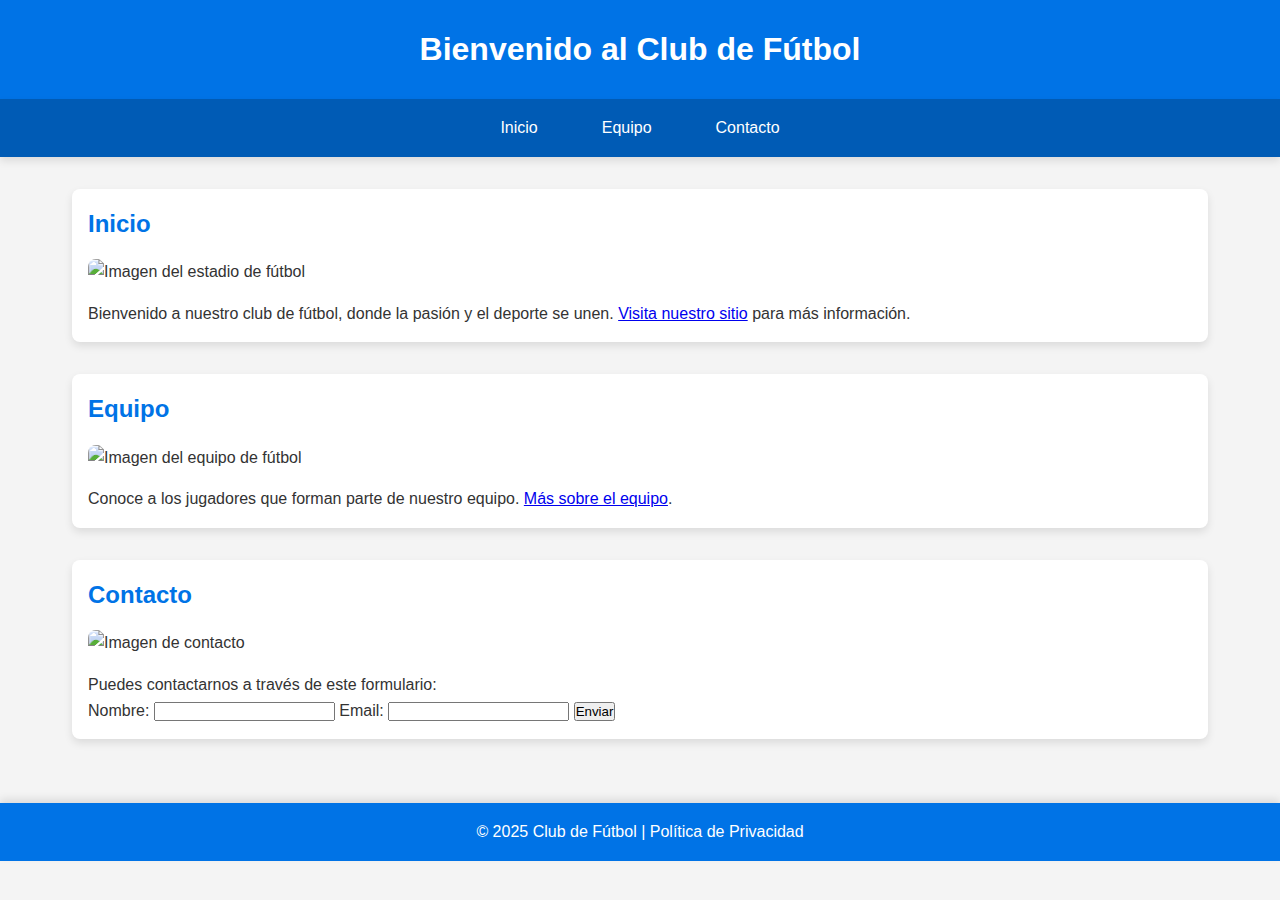
==== index.html @ ec81f2e8 "Add files via upload" ====
<!DOCTYPE html>
<html lang="es">
<head>
    <meta charset="UTF-8">
    <meta name="viewport" content="width=device-width, initial-scale=1.0">
    <title>Club de Fútbol</title>
    <style>
        * {
            margin: 0;
            padding: 0;
            box-sizing: border-box;
        }

        body {
            font-family: 'Arial', sans-serif;
            line-height: 1.6;
            background-color: #f4f4f4;
            color: #333;
        }

        header {
            background: #0073e6;
            color: #fff;
            padding: 1.5rem 0;
            text-align: center;
            box-shadow: 0 4px 8px rgba(0, 0, 0, 0.1);
        }

        nav ul {
            list-style: none;
            background: #005bb5;
            padding: 1rem 0;
            display: flex;
            justify-content: center;
            box-shadow: 0 4px 8px rgba(0, 0, 0, 0.1);
        }

        nav ul li {
            margin: 0 1rem;
        }

        nav ul li a {
            color: #fff;
            text-decoration: none;
            padding: 0.5rem 1rem;
            border-radius: 4px;
        }

        nav ul li a:hover {
            background: #004494;
        }

        main {
            padding: 2rem;
            max-width: 1200px;
            margin: 0 auto;
        }

        section {
            margin-bottom: 2rem;
            padding: 1rem;
            background: #fff;
            border-radius: 8px;
            box-shadow: 0 4px 8px rgba(0, 0, 0, 0.1);
        }

        section img {
            max-width: 100%;
            height: auto;
            border-radius: 8px;
            margin-bottom: 1rem;
        }

        section h2 {
            margin-bottom: 1rem;
            color: #0073e6;
        }

        footer {
            text-align: center;
            padding: 1rem 0;
            background: #0073e6;
            color: #fff;
            box-shadow: 0 -4px 8px rgba(0, 0, 0, 0.1);
        }

        footer a {
            color: #fff;
            text-decoration: none;
        }

        footer a:hover {
            text-decoration: underline;
        }
    </style>
</head>
<body>
    <header>
        <h1>Bienvenido al Club de Fútbol</h1>
    </header>
    <nav>
        <ul>
            <li><a href="#inicio">Inicio</a></li>
            <li><a href="#equipo">Equipo</a></li>
            <li><a href="#contacto">Contacto</a></li>
        </ul>
    </nav>
    <main>
        <section id="inicio">
            <h2>Inicio</h2>
            <img src="https://imagenes.heraldo.es/files/image_1920_1080/uploads/imagenes/2023/02/14/balon-de-futbol-archivo.jpeg" alt="Imagen del estadio de fútbol">
            <p>Bienvenido a nuestro club de fútbol, donde la pasión y el deporte se unen. <a href="https://www.ejemplo.com">Visita nuestro sitio</a> para más información.</p>
        </section>
        <section id="equipo">
            <h2>Equipo</h2>
            <img src="https://img2.rtve.es/i/?w=1600&i=1703089636211.jpg" alt="Imagen del equipo de fútbol">
            <p>Conoce a los jugadores que forman parte de nuestro equipo. <a href="https://www.ejemplo.com/equipo">Más sobre el equipo</a>.</p>
        </section>
        <section id="contacto">
            <h2>Contacto</h2>
            <img src="https://phantom-marca.unidadeditorial.es/2f7e8e751f320721a39a0545fd0a32d2/resize/828/f/jpg/assets/multimedia/imagenes/2022/09/30/16645388045437.jpg" alt="Imagen de contacto">
            <p>Puedes contactarnos a través de este formulario:</p>
            <form>
                <label for="nombre">Nombre:</label>
                <input type="text" id="nombre" name="nombre">
                <label for="email">Email:</label>
                <input type="email" id="email" name="email">
                <button type="submit">Enviar</button>
            </form>
        </section>
    </main>
    <footer>
        <p>&copy; 2025 Club de Fútbol | <a href="https://www.ejemplo.com">Política de Privacidad</a></p>
    </footer>
</body>
</html>
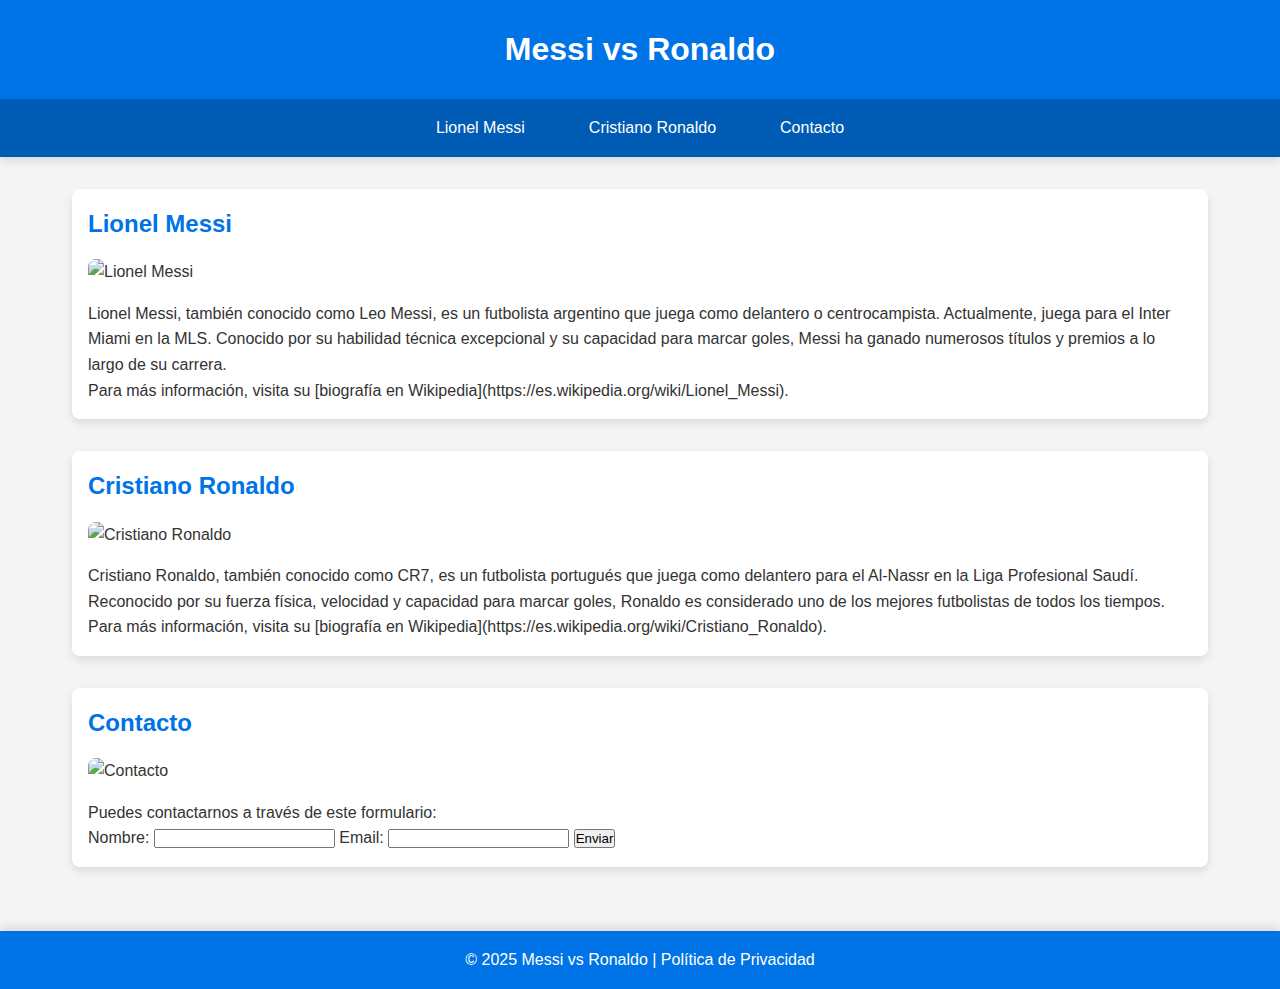
==== commit 90b34711: "Add files via upload" ====
--- a/index.html
+++ b/index.html
@@ -3,7 +3,7 @@
 <head>
     <meta charset="UTF-8">
     <meta name="viewport" content="width=device-width, initial-scale=1.0">
-    <title>Club de Fútbol</title>
+    <title>Messi vs Ronaldo</title>
     <style>
         * {
             margin: 0;
@@ -96,29 +96,31 @@
 </head>
 <body>
     <header>
-        <h1>Bienvenido al Club de Fútbol</h1>
+        <h1>Messi vs Ronaldo</h1>
     </header>
     <nav>
         <ul>
-            <li><a href="#inicio">Inicio</a></li>
-            <li><a href="#equipo">Equipo</a></li>
+            <li><a href="#messi">Lionel Messi</a></li>
+            <li><a href="#ronaldo">Cristiano Ronaldo</a></li>
             <li><a href="#contacto">Contacto</a></li>
         </ul>
     </nav>
     <main>
-        <section id="inicio">
-            <h2>Inicio</h2>
-            <img src="https://imagenes.heraldo.es/files/image_1920_1080/uploads/imagenes/2023/02/14/balon-de-futbol-archivo.jpeg" alt="Imagen del estadio de fútbol">
-            <p>Bienvenido a nuestro club de fútbol, donde la pasión y el deporte se unen. <a href="https://www.ejemplo.com">Visita nuestro sitio</a> para más información.</p>
+        <section id="messi">
+            <h2>Lionel Messi</h2>
+            <img src="https://static01.nyt.com/images/2019/04/16/sports/16onsoccerweb-2/merlin_153612873_5bb119b9-8972-4087-b4fd-371cab8c5ba2-articleLarge.jpg?quality=75&auto=webp&disable=upscale" alt="Lionel Messi">
+            <p>Lionel Messi, también conocido como Leo Messi, es un futbolista argentino que juega como delantero o centrocampista. Actualmente, juega para el Inter Miami en la MLS. Conocido por su habilidad técnica excepcional y su capacidad para marcar goles, Messi ha ganado numerosos títulos y premios a lo largo de su carrera.</p>
+            <p>Para más información, visita su [biografía en Wikipedia](https://es.wikipedia.org/wiki/Lionel_Messi).</p>
         </section>
-        <section id="equipo">
-            <h2>Equipo</h2>
-            <img src="https://img2.rtve.es/i/?w=1600&i=1703089636211.jpg" alt="Imagen del equipo de fútbol">
-            <p>Conoce a los jugadores que forman parte de nuestro equipo. <a href="https://www.ejemplo.com/equipo">Más sobre el equipo</a>.</p>
+        <section id="ronaldo">
+            <h2>Cristiano Ronaldo</h2>
+            <img src="https://encrypted-tbn0.gstatic.com/images?q=tbn:ANd9GcT-YEG9jRxj6DBcoiWKa_i2-2M8JSj-A2pcsA&s" alt="Cristiano Ronaldo">
+            <p>Cristiano Ronaldo, también conocido como CR7, es un futbolista portugués que juega como delantero para el Al-Nassr en la Liga Profesional Saudí. Reconocido por su fuerza física, velocidad y capacidad para marcar goles, Ronaldo es considerado uno de los mejores futbolistas de todos los tiempos.</p>
+            <p>Para más información, visita su [biografía en Wikipedia](https://es.wikipedia.org/wiki/Cristiano_Ronaldo).</p>
         </section>
         <section id="contacto">
             <h2>Contacto</h2>
-            <img src="https://phantom-marca.unidadeditorial.es/2f7e8e751f320721a39a0545fd0a32d2/resize/828/f/jpg/assets/multimedia/imagenes/2022/09/30/16645388045437.jpg" alt="Imagen de contacto">
+            <img src="contacto.jpg" alt="Contacto">
             <p>Puedes contactarnos a través de este formulario:</p>
             <form>
                 <label for="nombre">Nombre:</label>
@@ -130,7 +132,7 @@
         </section>
     </main>
     <footer>
-        <p>&copy; 2025 Club de Fútbol | <a href="https://www.ejemplo.com">Política de Privacidad</a></p>
+        <p>&copy; 2025 Messi vs Ronaldo | <a href="https://www.ejemplo.com">Política de Privacidad</a></p>
     </footer>
 </body>
 </html>
